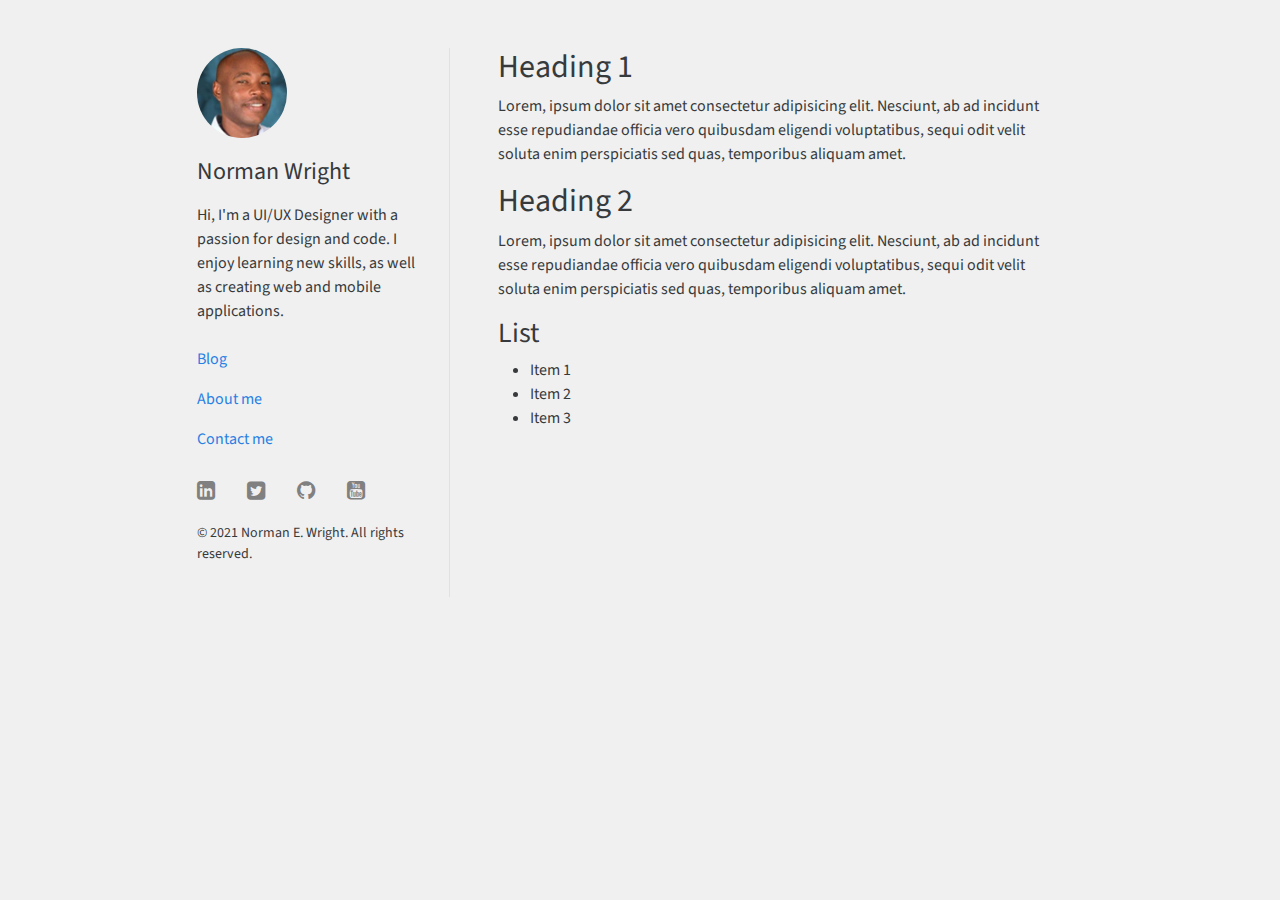
==== about-me.html @ 9c35dd73 "add About me page" ====
<html lang="en">

<head>
  <meta charset="UTF-8">
  <meta http-equiv="X-UA-Compatible" content="IE=edge">
  <meta name="viewport" content="width=device-width, initial-scale=1.0">
  <title>About me | Norman E. Wright</title>
  <link rel="stylesheet" href="bootstrap.css">
  <link rel="stylesheet" href="/font-awesome-4.7.0/css/font-awesome.min.css">
  <link rel="stylesheet" href="custom.css">
</head>

<body>
  <div class="container mt-5">
    <div class="row">

      <!-- Side Navigation -->
      <div class="col-md-3 offset-md-1 pe-3 ps-3 border-end h-75 d-inline-block">
        <img src="norman-wright.png" class="profile-pic rounded-circle mb-1 ms-3" alt="...">
        <h4 class="ps-3 pt-3">Norman Wright</h4>
        <p class="ps-3 pt-2 pe-3">Hi, I'm a UI/UX Designer with a passion for design and code. I enjoy learning new skills, as well as creating web and mobile applications.</p>

        <ul class="nav flex-column">
          <li class="nav-item">
            <a class="nav-link" aria-current="page" href="index.html">Blog</a>
          </li>
          <li class="nav-item">
            <a class="nav-link active" href="about-me.html">About me</a>
          </li>
          <li class="nav-item">
            <a class="nav-link" href="contact.html">Contact me</a>
          </li>
        </ul>

        <ul class="nav justify-content-start mt-3">
          <li class="nav-item">
            <a class="nav-link" href="#"><i class="fa fa-linkedin-square fa-lg" aria-hidden="true"></i></a>
          </li>
          <li class="nav-item">
            <a class="nav-link" href="#"><i class="fa fa-twitter-square fa-lg" aria-hidden="true"></i></a>
          </li>
          <li class="nav-item">
            <a class="nav-link" href="#"><i class="fa fa-github fa-lg" aria-hidden="true"></i></a>
          </li>
          <li class="nav-item">
            <a class="nav-link" href="#"><i class="fa fa-youtube-square fa-lg" aria-hidden="true"></i></a>
          </li>
        </ul>

        <p class="p-3">
          <small>&copy; 2021 Norman E. Wright. All rights reserved.</small>
        </p>
      </div>

      <!-- Main Content -->
      <div class="col-md-7 pe-5 ps-5 mb-5">
        <h2>Heading 1</h2>
        <p>Lorem, ipsum dolor sit amet consectetur adipisicing elit. Nesciunt, ab ad incidunt esse repudiandae officia vero quibusdam eligendi voluptatibus, sequi odit velit soluta enim perspiciatis sed quas, temporibus aliquam amet.</p>

        <h2>Heading 2</h2>
        <p>Lorem, ipsum dolor sit amet consectetur adipisicing elit. Nesciunt, ab ad incidunt esse repudiandae officia vero quibusdam eligendi voluptatibus, sequi odit velit soluta enim perspiciatis sed quas, temporibus aliquam amet.</p>

        <h3>List</h3>
        <ul>
          <li>Item 1</li>
          <li>Item 2</li>
          <li>Item 3</li>
        </ul>

      </div>
    </div>
  </div>

  <script src="https://cdn.jsdelivr.net/npm/bootstrap@5.1.0/dist/js/bootstrap.bundle.min.js" integrity="sha384-U1DAWAznBHeqEIlVSCgzq+c9gqGAJn5c/t99JyeKa9xxaYpSvHU5awsuZVVFIhvj" crossorigin="anonymous"></script>
</body>

</html>
---- custom.css ----
body {
  background-color: #F0F0F0;
}
.profile-pic {
  height: 90px;
  width: 90px;
}
.nav-link,
.link {
  text-decoration: none;
}
.nav-link:hover,
.link:hover {
  text-decoration: underline;
}
.card {
  border-radius: 10px;
}
.yt-player {
  border-radius: 10px 10px 0 0;
}
.fa {
  color: gray;
}
.fa:hover {
  color: #333333;
}
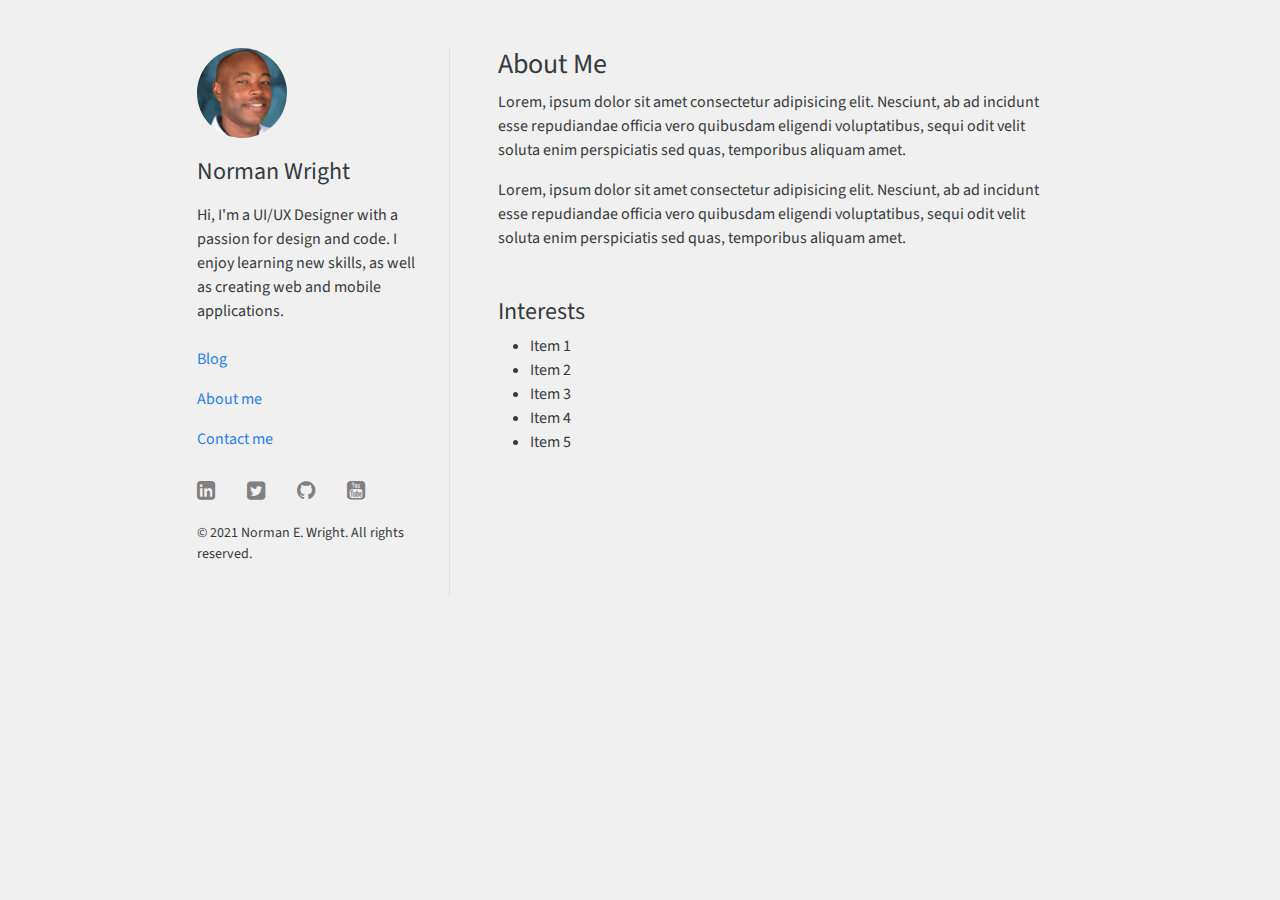
==== commit 80cb5f39: "modify headings and spacing" ====
--- a/about-me.html
+++ b/about-me.html
@@ -54,17 +54,18 @@
 
       <!-- Main Content -->
       <div class="col-md-7 pe-5 ps-5 mb-5">
-        <h2>Heading 1</h2>
+        <h3>About Me</h3>
         <p>Lorem, ipsum dolor sit amet consectetur adipisicing elit. Nesciunt, ab ad incidunt esse repudiandae officia vero quibusdam eligendi voluptatibus, sequi odit velit soluta enim perspiciatis sed quas, temporibus aliquam amet.</p>
 
-        <h2>Heading 2</h2>
         <p>Lorem, ipsum dolor sit amet consectetur adipisicing elit. Nesciunt, ab ad incidunt esse repudiandae officia vero quibusdam eligendi voluptatibus, sequi odit velit soluta enim perspiciatis sed quas, temporibus aliquam amet.</p>
 
-        <h3>List</h3>
+        <h4 class="mt-5">Interests</h4>
         <ul>
           <li>Item 1</li>
           <li>Item 2</li>
           <li>Item 3</li>
+          <li>Item 4</li>
+          <li>Item 5</li>
         </ul>
 
       </div>
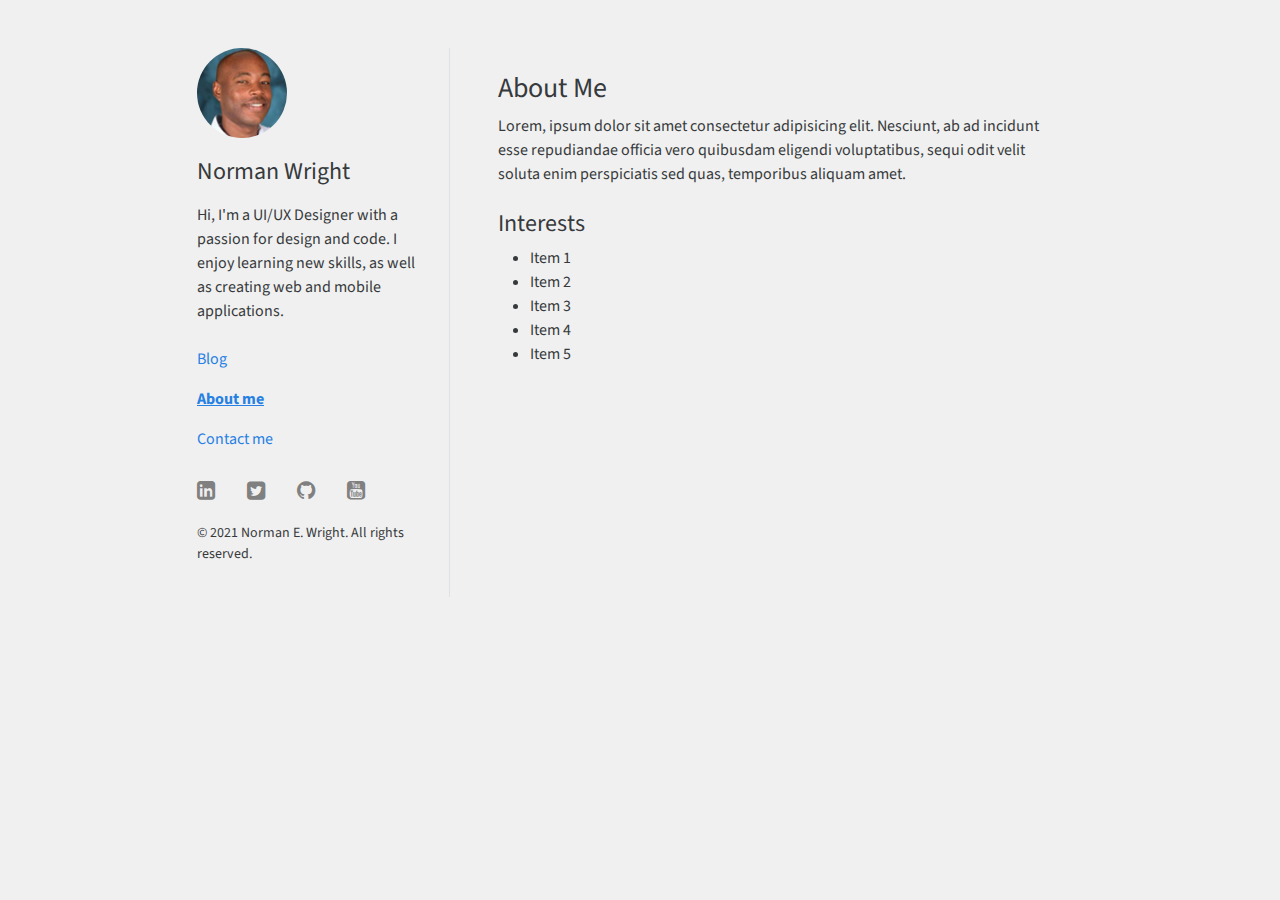
==== commit 73df457e: "add photo, modify content" ====
--- a/about-me.html
+++ b/about-me.html
@@ -54,12 +54,13 @@
 
       <!-- Main Content -->
       <div class="col-md-7 pe-5 ps-5 mb-5">
+        <img class="mb-4" src="https://images.pexels.com/photos/5926379/pexels-photo-5926379.jpeg?auto=compress&cs=tinysrgb&dpr=2&w=330" alt="">
+
+
         <h3>About Me</h3>
         <p>Lorem, ipsum dolor sit amet consectetur adipisicing elit. Nesciunt, ab ad incidunt esse repudiandae officia vero quibusdam eligendi voluptatibus, sequi odit velit soluta enim perspiciatis sed quas, temporibus aliquam amet.</p>
 
-        <p>Lorem, ipsum dolor sit amet consectetur adipisicing elit. Nesciunt, ab ad incidunt esse repudiandae officia vero quibusdam eligendi voluptatibus, sequi odit velit soluta enim perspiciatis sed quas, temporibus aliquam amet.</p>
-
-        <h4 class="mt-5">Interests</h4>
+        <h4 class="mt-4">Interests</h4>
         <ul>
           <li>Item 1</li>
           <li>Item 2</li>
--- a/custom.css
+++ b/custom.css
@@ -4,6 +4,10 @@
 .profile-pic {
   height: 90px;
   width: 90px;
+}
+a.nav-link.active {
+  text-decoration: underline;
+  font-weight: bold;
 }
 .nav-link,
 .link {
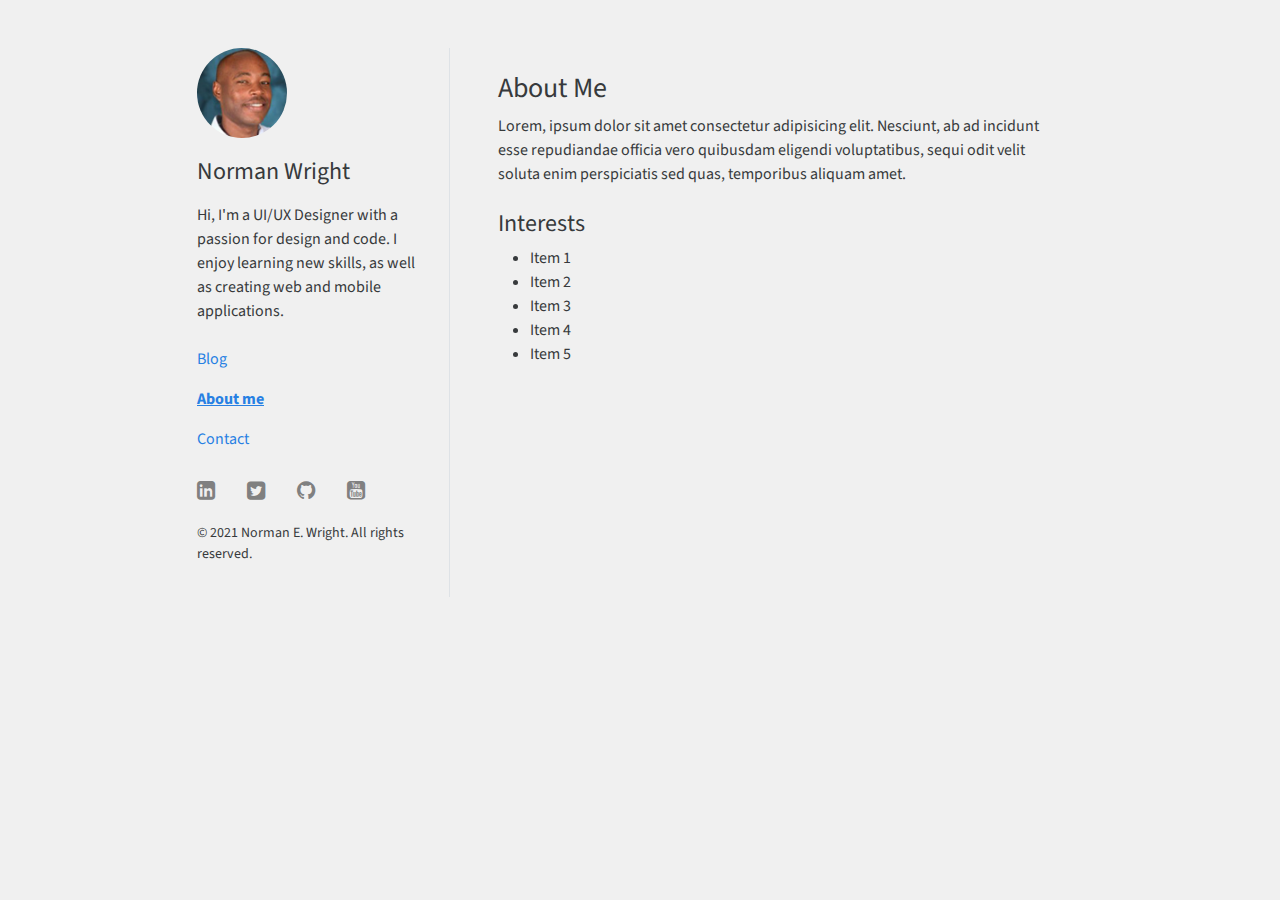
==== commit 24eb66e4: "edit contact link text" ====
--- a/about-me.html
+++ b/about-me.html
@@ -28,7 +28,7 @@
             <a class="nav-link active" href="about-me.html">About me</a>
           </li>
           <li class="nav-item">
-            <a class="nav-link" href="contact.html">Contact me</a>
+            <a class="nav-link" href="contact.html">Contact</a>
           </li>
         </ul>
 
@@ -54,8 +54,7 @@
 
       <!-- Main Content -->
       <div class="col-md-7 pe-5 ps-5 mb-5">
-        <img class="mb-4" src="https://images.pexels.com/photos/5926379/pexels-photo-5926379.jpeg?auto=compress&cs=tinysrgb&dpr=2&w=330" alt="">
-
+        <img class="mb-4" src="https://images.pexels.com/photos/5702419/pexels-photo-5702419.jpeg?auto=compress&cs=tinysrgb&dpr=2&w=330" alt="">
 
         <h3>About Me</h3>
         <p>Lorem, ipsum dolor sit amet consectetur adipisicing elit. Nesciunt, ab ad incidunt esse repudiandae officia vero quibusdam eligendi voluptatibus, sequi odit velit soluta enim perspiciatis sed quas, temporibus aliquam amet.</p>
